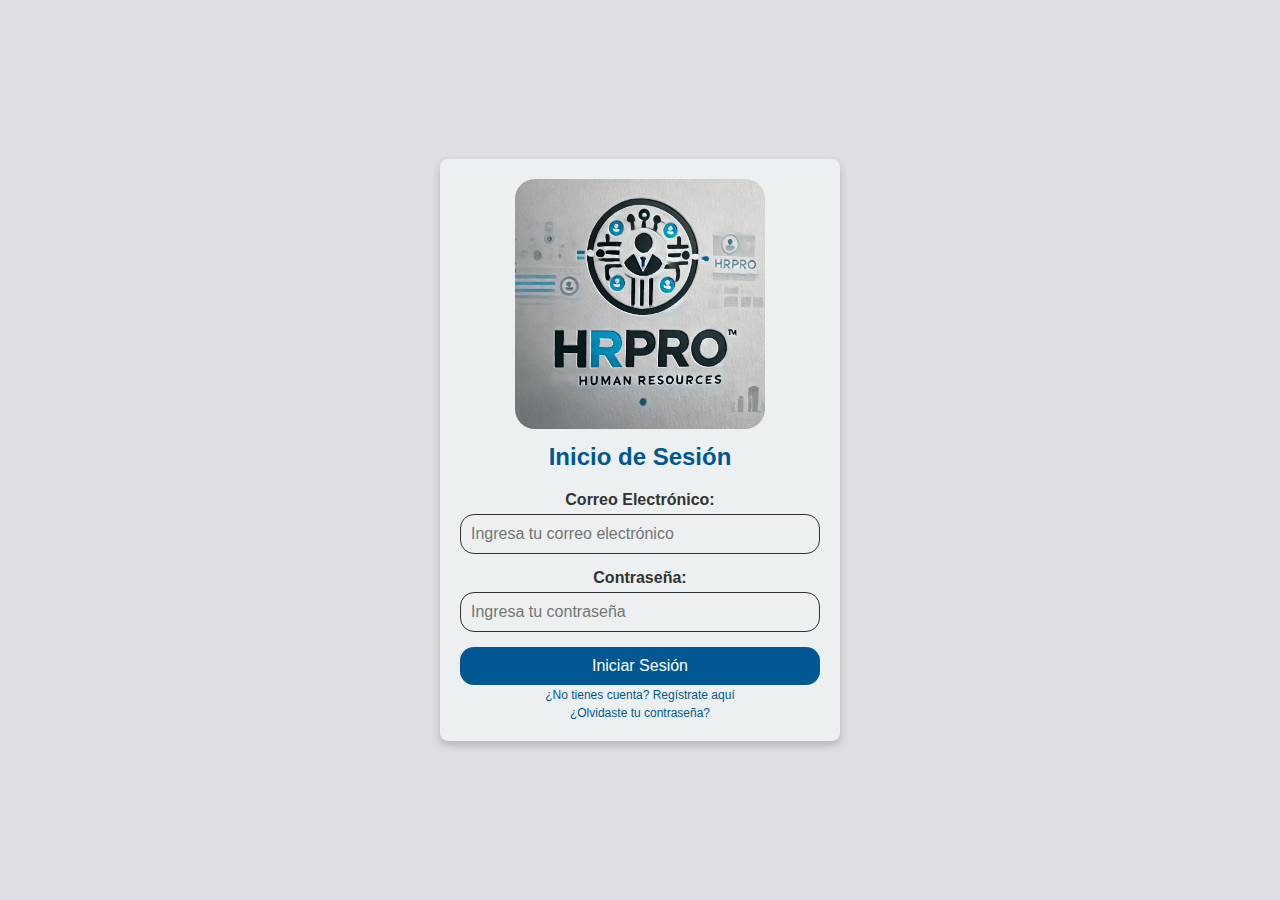
==== Prueba GA5-220501095-AA1-EV04 - Maquetación de la interfaz gráfica en HTML/index.html @ 3541f919 "Archivo de Prueba Proyect HrPro 0.0.1." ====
<!DOCTYPE html>
<html lang="es">
<head>
    <meta charset="UTF-8">
    <meta name="viewport" content="width=device-width, initial-scale=1.0">
    <title>Inicio de Sesión - HrPro</title>
    <link rel="stylesheet" href="Styles_02.css">
</head>
<body>
    <div class="login-container">
        <!-- Logo HrPro con enlace a la página de inicio -->        
        <div class="logo">
            <a href="index.html" aria-label="Logo de HrPro">
                <img src="hrpro-logo.png" alt="HrPro Logo" style="width: 250px; height:auto;">
            </a>
        </div>

        <h2>Inicio de Sesión</h2>

        <!-- Formulario de inicio de sesión -->
        <form id="loginForm">
            <label for="email">Correo Electrónico:</label>
            <input type="email" id="email" name="email" placeholder="Ingresa tu correo electrónico" required aria-label="Campo de entrada para correo electrónico">

            <label for="password">Contraseña:</label>
            <input type="password" id="password" name="password" placeholder="Ingresa tu contraseña" required aria-label="Campo de entrada para contraseña">

            <button type="submit" aria-label="Botón para iniciar sesión">Iniciar Sesión</button>
        </form>

        <!-- Enlaces adicionales para navegación -->
        <div class="extra-links">
            <p><a href="register.html" aria-label="Ir a página de registro">¿No tienes cuenta? Regístrate aquí</a></p>
            <p><a href="forgot-password.html" aria-label="Enlace para recuperar contraseña">¿Olvidaste tu contraseña?</a></p> 
        </div>
    </div>
    
    <script src="login.js"></script>
</body>
</html>
---- Prueba GA5-220501095-AA1-EV04 - Maquetación de la interfaz gráfica en HTML/Styles_02.css ----
/* ========================================================
   Variables globales (colores y otros estilos reutilizables)
======================================================== */
:root {
    --primary-color: #005792;
    --secondary-color: #ecf0f1;
    --background-color: #dedfe3;
    --text-color: #333;
    --hover-color: #003f63;
    --sidebar-bg: #2c3e50;
    --sidebar-hover: #3498db;
    --card-border-color: rgba(0, 0, 0, 0.2);
}

/* ========================================================
   Reset y estilos generales
======================================================== */
* {
    margin: 0;
    padding: 0;
    box-sizing: border-box;
}

body {
    font-family: Arial, sans-serif;
    background-color: var(--background-color);
    display: flex;
    justify-content: center;
    align-items: center;
    height: 100vh;
}

/* ========================================================
   Contenedor de login
======================================================== */
.login-container {
    width: 400px;
    padding: 20px;
    background-color: var(--secondary-color);
    box-shadow: 0px 4px 8px var(--card-border-color);
    border-radius: 8px;
    text-align: center;
}

.logo img {
    width: 250px;
    margin-bottom: 10px;
    border-radius: 20px;
}

h2 {
    color: var(--primary-color);
    margin-bottom: 20px;
}

form {
    display: flex;
    flex-direction: column;
    align-items: center;
}

label {
    width: 100%;
    margin-bottom: 5px;
    font-weight: bold;
    color: var(--text-color);
}

input {
    width: 100%;
    padding: 10px;
    margin-bottom: 15px;
    border: 1px solid var(--text-color);
    border-radius: 14px;
    font-size: 16px;
    background-color: var(--secondary-color);
}

input:focus {
    outline: none;
    border-color: var(--primary-color);
    box-shadow: 0 0 5px var(--primary-color);
}

button {
    width: 100%;
    padding: 10px;
    background-color: var(--primary-color);
    color: white;
    border: none;
    border-radius: 14px;
    font-size: 16px;
    cursor: pointer;
    transition: background-color 0.3s ease;
}

button:hover {
    background-color: var(--hover-color);
}

/* ========================================================
   Enlaces adicionales
======================================================== */
.extra-links a {
    font-size: 12px;
    color: var(--primary-color);
    text-decoration: none;
}

.extra-links a:hover {
    text-decoration: underline;
}

/* ========================================================
   Sidebar
======================================================== */
.sidebar {
    width: 220px;
    background-color: var(--sidebar-bg);
    color: var(--secondary-color);
    padding-top: 20px;
    position: fixed;
    height: 100%;
    transition: width 0.3s ease;
}

.sidebar:hover {
    width: 250px;
}

.sidebar-logo img {
    display: block;
    margin: 0 auto;
    border-radius: 8px;
}

.sidebar ul {
    list-style: none;
    padding: 0;
}

.sidebar ul li {
    text-align: center;
    margin: 15px 0;
}

.sidebar ul li a {
    color: var(--secondary-color);
    text-decoration: none;
}

.sidebar ul li a:hover {
    color: var(--sidebar-hover);
}

/* ========================================================
   Contenido del dashboard
======================================================== */
.dashboard-content {
    margin-left: 250px;
    padding: 20px;
}

.dashboard-cards {
    display: flex;
    flex-wrap: wrap;
    gap: 30px;
}

/* ========================================================
   Estilos para tarjetas
======================================================== */
.card {
    width: 200px;
    padding: 20px;
    background-color: var(--secondary-color);
    border-radius: 8px;
    text-align: center;
    box-shadow: 0 4px 8px var(--card-border-color);
    transition: transform 0.3s ease, border-color 0.3s ease;
    border: 1px solid transparent;
}

.card:hover {
    transform: scale(1.05);
    border-color: var(--primary-color);
}

.card.large {
    width: 300px;
    padding: 30px;
}

.card.highlighted {
    background-color: var(--hover-color);
    color: white;
}

/* ========================================================
   Grilla de perfil (opcional)
======================================================== */
.profile-grid {
    display: grid;
    grid-template-columns: 1fr 1fr;
    gap: 60px;
}

.profile-grid label {
    display: block;
    margin-bottom: 5px;
}

.profile-grid input {
    width: 100%;
    padding: 8px;
    margin-bottom: 15px;
}
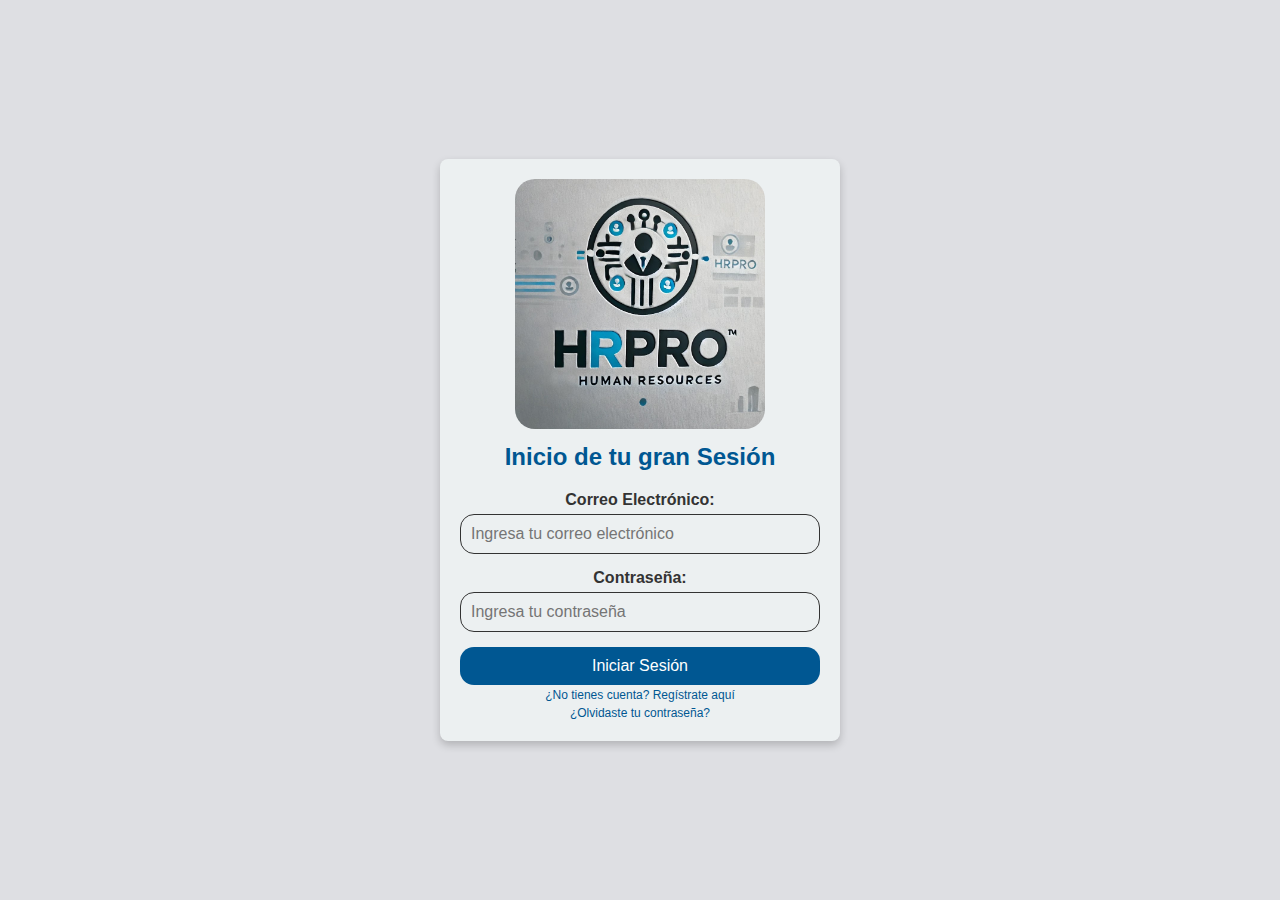
==== commit 149d7231: "Cambio en el titulo" ====
--- a/Prueba GA5-220501095-AA1-EV04 - Maquetación de la interfaz gráfica en HTML/index.html
+++ b/Prueba GA5-220501095-AA1-EV04 - Maquetación de la interfaz gráfica en HTML/index.html
@@ -15,7 +15,7 @@
             </a>
         </div>
 
-        <h2>Inicio de Sesión</h2>
+        <h2>Inicio de tu gran Sesión</h2>
 
         <!-- Formulario de inicio de sesión -->
         <form id="loginForm">
